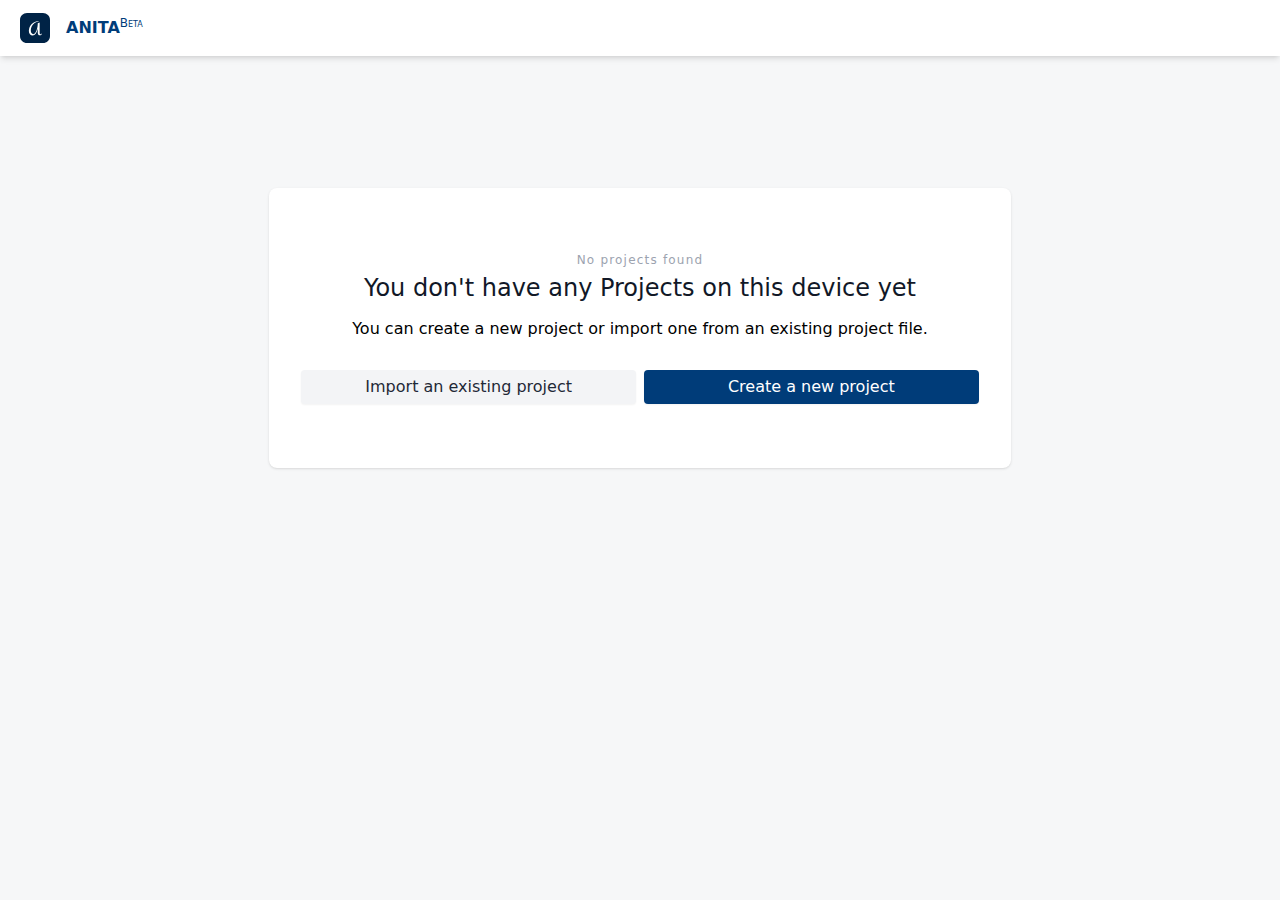
==== app/index.html @ 3caffd6a "New version" ====
<!doctype html><html lang="en"><head><meta charset="utf-8"/><base href="/app/"/><link rel="apple-touch-icon" sizes="180x180" href="/app/assets/icons/favicon/apple-touch-icon.png"/><link rel="icon" type="image/png" sizes="32x32" href="/app/assets/icons/favicon/favicon-32x32.png"/><link rel="icon" type="image/png" sizes="16x16" href="/app/assets/icons/favicon/favicon-16x16.png"/><link rel="mask-icon" href="/app/assets/icons/favicon/safari-pinned-tab.svg" color="#5bbad5"/><link rel="shortcut icon" href="/app/assets/icons/favicon/favicon.ico"/><meta name="msapplication-TileColor" content="#da532c"/><meta name="msapplication-config" content="/app/assets/icons/favicon/browserconfig.xml"/><meta name="theme-color" content="#002346"/><meta name="viewport" content="width=device-width,initial-scale=1"/><link rel="apple-touch-icon" href="/app/logo192.png"/><meta name="description" content="Anita is a private, no-server, powerful and fully customizable data management solution, open source and free of charge. With Anita you can organize any number of things you want to track, with one of our pre-configured Anita Templates or by defining your own custom data structure. Anita can handle many different data types, and can present your data in multiple useful ways."/><link rel="manifest" href="/app/manifest.json"/><title>Anita</title><script defer="defer" src="/app/static/js/main.8b372943.js"></script><link href="/app/static/css/main.4206444b.css" rel="stylesheet"></head><body class="bg-gray-100 bg-opacity-75"><noscript>You need to enable JavaScript to run Anita.</noscript><div id="root" class="min-h-screen"></div><div id="modal-root"></div><script data-goatcounter="https://anita.goatcounter.com/count" async src="//gc.zgo.at/count.js"></script></body></html>
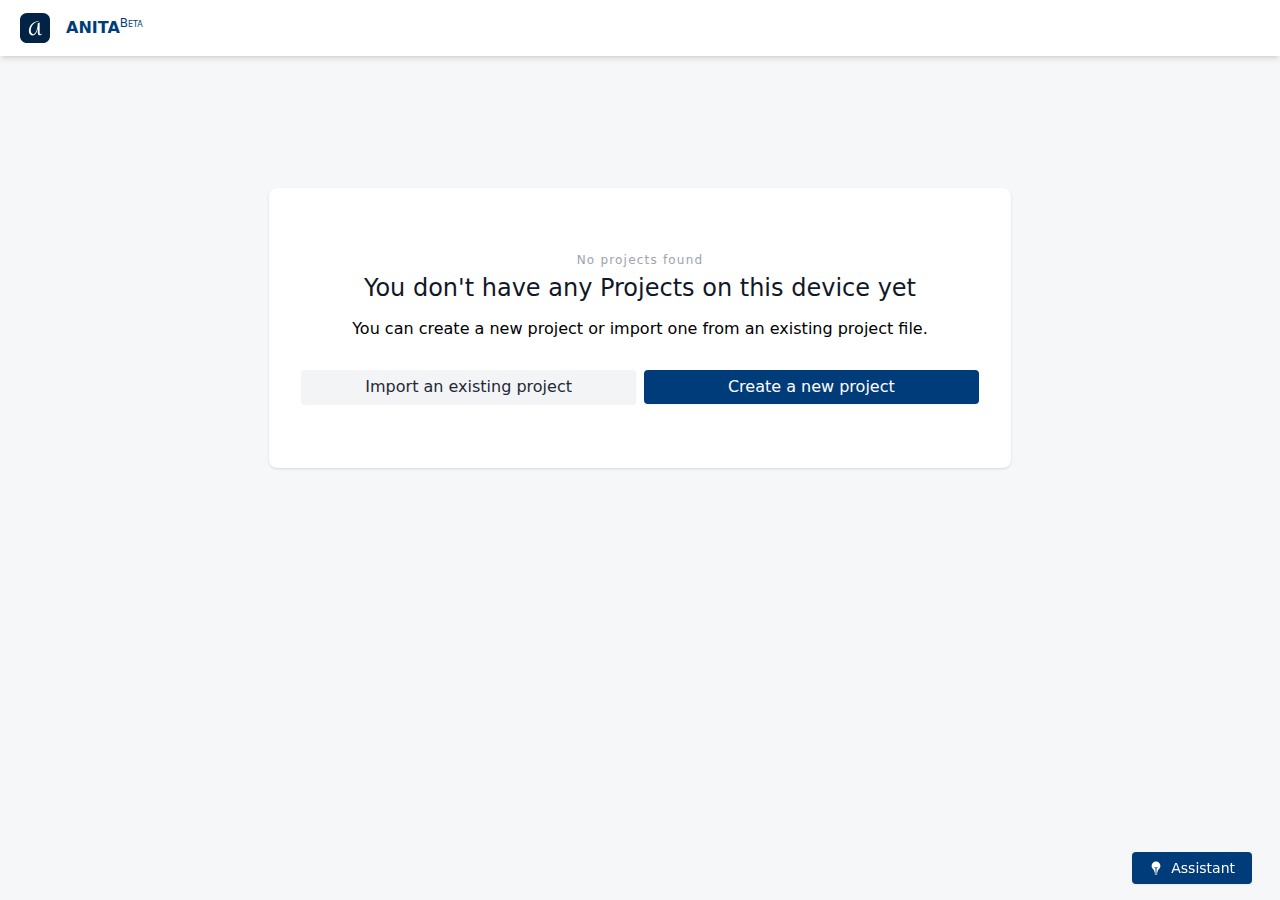
==== commit df4716ec: "New version" ====
--- a/app/index.html
+++ b/app/index.html
@@ -1 +1 @@
-<!doctype html><html lang="en"><head><meta charset="utf-8"/><base href="/app/"/><link rel="apple-touch-icon" sizes="180x180" href="/app/assets/icons/favicon/apple-touch-icon.png"/><link rel="icon" type="image/png" sizes="32x32" href="/app/assets/icons/favicon/favicon-32x32.png"/><link rel="icon" type="image/png" sizes="16x16" href="/app/assets/icons/favicon/favicon-16x16.png"/><link rel="mask-icon" href="/app/assets/icons/favicon/safari-pinned-tab.svg" color="#5bbad5"/><link rel="shortcut icon" href="/app/assets/icons/favicon/favicon.ico"/><meta name="msapplication-TileColor" content="#da532c"/><meta name="msapplication-config" content="/app/assets/icons/favicon/browserconfig.xml"/><meta name="theme-color" content="#002346"/><meta name="viewport" content="width=device-width,initial-scale=1"/><link rel="apple-touch-icon" href="/app/logo192.png"/><meta name="description" content="Anita is a private, no-server, powerful and fully customizable data management solution, open source and free of charge. With Anita you can organize any number of things you want to track, with one of our pre-configured Anita Templates or by defining your own custom data structure. Anita can handle many different data types, and can present your data in multiple useful ways."/><link rel="manifest" href="/app/manifest.json"/><title>Anita</title><script defer="defer" src="/app/static/js/main.8b372943.js"></script><link href="/app/static/css/main.4206444b.css" rel="stylesheet"></head><body class="bg-gray-100 bg-opacity-75"><noscript>You need to enable JavaScript to run Anita.</noscript><div id="root" class="min-h-screen"></div><div id="modal-root"></div><script data-goatcounter="https://anita.goatcounter.com/count" async src="//gc.zgo.at/count.js"></script></body></html>+<!doctype html><html lang="en"><head><meta charset="utf-8"/><base href="/app/"/><link rel="apple-touch-icon" sizes="180x180" href="/app/assets/icons/favicon/apple-touch-icon.png"/><link rel="icon" type="image/png" sizes="32x32" href="/app/assets/icons/favicon/favicon-32x32.png"/><link rel="icon" type="image/png" sizes="16x16" href="/app/assets/icons/favicon/favicon-16x16.png"/><link rel="mask-icon" href="/app/assets/icons/favicon/safari-pinned-tab.svg" color="#5bbad5"/><link rel="shortcut icon" href="/app/assets/icons/favicon/favicon.ico"/><meta name="msapplication-TileColor" content="#da532c"/><meta name="msapplication-config" content="/app/assets/icons/favicon/browserconfig.xml"/><meta name="theme-color" content="#002346"/><meta name="viewport" content="width=device-width,initial-scale=1"/><link rel="apple-touch-icon" href="/app/logo192.png"/><meta name="description" content="Anita is a private, no-server, powerful and fully customizable data management solution, open source and free of charge. With Anita you can organize any number of things you want to track, with one of our pre-configured Anita Templates or by defining your own custom data structure. Anita can handle many different data types, and can present your data in multiple useful ways."/><link rel="manifest" href="/app/manifest.json"/><title>Anita</title><script defer="defer" src="/app/static/js/main.09a42420.js"></script><link href="/app/static/css/main.9ad034ef.css" rel="stylesheet"></head><body class="bg-gray-100 bg-opacity-75"><noscript>You need to enable JavaScript to run Anita.</noscript><div id="root" class="min-h-screen"></div><div id="modal-root"></div><script data-goatcounter="https://anita.goatcounter.com/count" async src="//gc.zgo.at/count.js"></script></body></html>